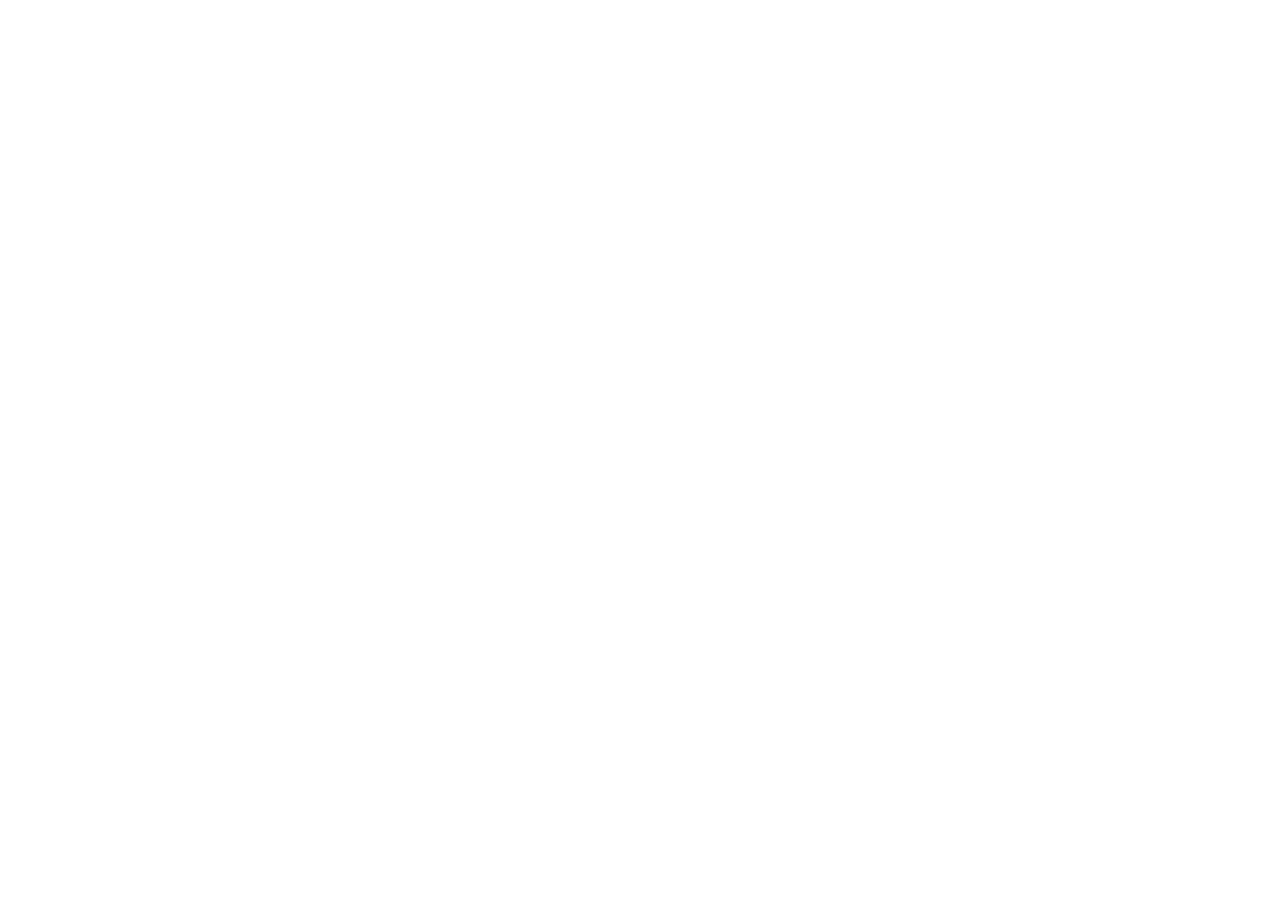
==== html/catalogue.html @ 39ca8e76 "fin" ====
<!DOCTYPE html>
<html lang="en">
<head>
    <meta charset="UTF-8">
    <meta name="viewport" content="width=device-width, initial-scale=1.0">
    <meta name="description" content="Retrouvez toutes nos catégories de vetement de seconde main">
    <title>Catalogue-Restyle</title>
</head>
<body>
    
</body>
</html>
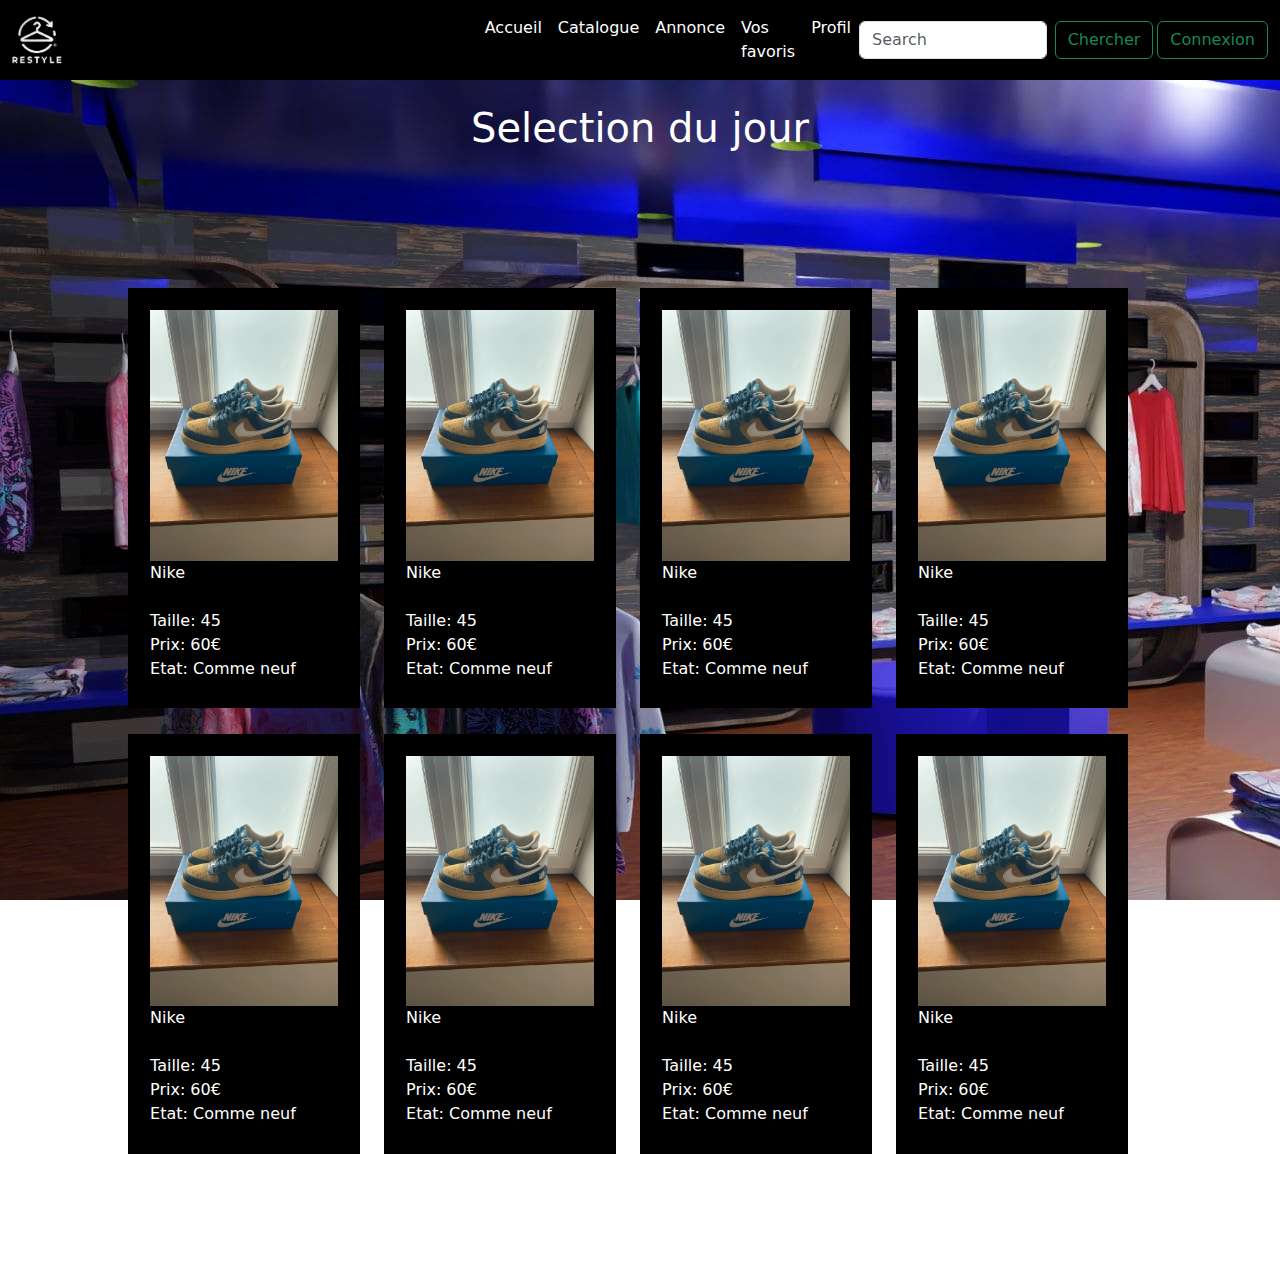
==== commit 061ed03d: "creation catalogue plus disposition article" ====
--- a/html/catalogue.html
+++ b/html/catalogue.html
@@ -1,12 +1,230 @@
 <!DOCTYPE html>
-<html lang="en">
-<head>
-    <meta charset="UTF-8">
-    <meta name="viewport" content="width=device-width, initial-scale=1.0">
-    <meta name="description" content="Retrouvez toutes nos catégories de vetement de seconde main">
+<html lang="fr">
+  <head>
+    <meta charset="UTF-8" />
+    <meta name="viewport" content="width=device-width, initial-scale=1.0" />
+    <meta
+      name="description"
+      content="Retrouvez toutes nos catégories de vetement de seconde main"
+    />
+    <link
+      href="https://cdn.jsdelivr.net/npm/bootstrap@5.3.3/dist/css/bootstrap.min.css"
+      rel="stylesheet"
+      integrity="sha384-QWTKZyjpPEjISv5WaRU9OFeRpok6YctnYmDr5pNlyT2bRjXh0JMhjY6hW+ALEwIH"
+      crossorigin="anonymous"
+    />
+    <link rel="stylesheet" href="../style/catalogue.css" />
     <title>Catalogue-Restyle</title>
-</head>
-<body>
-    
-</body>
-</html>+  </head>
+  <body>
+    <header>
+      <nav class="navbar navbar-expand-lg" style="background-color: #000000" ;>
+        <div class="container-fluid">
+          <img class="logo" src="../images/logo-market.png" alt="logo" />
+          <button
+            class="navbar-toggler"
+            type="button"
+            data-bs-toggle="collapse"
+            data-bs-target="#navbarSupportedContent"
+            aria-controls="navbarSupportedContent"
+            aria-expanded="false"
+            aria-label="Toggle navigation"
+          >
+            <span class="navbar-toggler-icon"></span>
+          </button>
+          <div class="collapse navbar-collapse" id="navbarSupportedContent">
+            <ul class="navbar-nav me-auto mb-2 mb-lg-0">
+              <li class="nav-item">
+                <a class="nav-link" aria-current="page" href="../index.html"
+                  >Accueil</a
+                >
+              </li>
+              <li class="nav-item">
+                <a class="nav-link" href="../html/catalogue.html">Catalogue</a>
+              </li>
+              <li class="nav-item">
+                <a class="nav-link" href="../html/annonce.html">Annonce</a>
+              </li>
+              <li class="nav-item">
+                <a class="nav-link" href="#">Vos favoris</a>
+              </li>
+              <li class="nav-item">
+                <a class="nav-link" href="#">Profil</a>
+              </li>
+            </ul>
+            <form class="d-flex" role="search">
+              <input
+                class="form-control me-2"
+                type="search"
+                placeholder="Search"
+                aria-label="Search"
+              />
+              <button class="btn btn-outline-success" type="submit">
+                Chercher
+              </button>
+            </form>
+            <button class="btn btn-outline-success Chercher" type="submit">
+              Connexion
+            </button>
+          </div>
+        </div>
+      </nav>
+    </header>
+    <main>
+      <section>
+        <br />
+        <h1>Selection du jour</h1>
+        <div class="container-article">
+          <div class="row">
+            <div class="col-12 col-md-6 col-lg-3">
+              <a href=""
+                ><div class="cadre">
+                  <img src="../images/air-force.jpeg" alt="" />
+                  <p>
+                    Nike
+                    <br />
+                    <br />
+                    Taille: 45
+                    <br />
+                    Prix: 60€
+                    <br />
+                    Etat: Comme neuf
+                  </p>
+                </div></a
+              >
+            </div>
+            <div class="col-12 col-md-6 col-lg-3">
+              <a href=""
+                ><div class="cadre">
+                  <img src="../images/air-force.jpeg" alt="" />
+                  <p>
+                    Nike
+                    <br />
+                    <br />
+                    Taille: 45
+                    <br />
+                    Prix: 60€
+                    <br />
+                    Etat: Comme neuf
+                  </p>
+                </div></a
+              >
+            </div>
+            <div class="col-12 col-md-6 col-lg-3">
+              <a href=""
+                ><div class="cadre">
+                  <img src="../images/air-force.jpeg" alt="" />
+                  <p>
+                    Nike
+                    <br />
+                    <br />
+                    Taille: 45
+                    <br />
+                    Prix: 60€
+                    <br />
+                    Etat: Comme neuf
+                  </p>
+                </div></a
+              >
+            </div>
+            <div class="col-12 col-md-6 col-lg-3">
+              <a href=""
+                ><div class="cadre">
+                  <img src="../images/air-force.jpeg" alt="" />
+                  <p>
+                    Nike
+                    <br />
+                    <br />
+                    Taille: 45
+                    <br />
+                    Prix: 60€
+                    <br />
+                    Etat: Comme neuf
+                  </p>
+                </div></a
+              >
+            </div>
+          </div>
+        </div>
+        <div class="space"></div>
+        <div class="container-article">
+          <div class="row">
+            <div class="col-12 col-md-6 col-lg-3">
+              <a href=""
+                ><div class="cadre">
+                  <img src="../images/air-force.jpeg" alt="" />
+                  <p>
+                    Nike
+                    <br />
+                    <br />
+                    Taille: 45
+                    <br />
+                    Prix: 60€
+                    <br />
+                    Etat: Comme neuf
+                  </p>
+                </div></a
+              >
+            </div>
+            <div class="col-12 col-md-6 col-lg-3">
+              <a href=""
+                ><div class="cadre">
+                  <img src="../images/air-force.jpeg" alt="" />
+                  <p>
+                    Nike
+                    <br />
+                    <br />
+                    Taille: 45
+                    <br />
+                    Prix: 60€
+                    <br />
+                    Etat: Comme neuf
+                  </p>
+                </div></a
+              >
+            </div>
+            <div class="col-12 col-md-6 col-lg-3">
+              <a href=""
+                ><div class="cadre">
+                  <img src="../images/air-force.jpeg" alt="" />
+                  <p>
+                    Nike
+                    <br />
+                    <br />
+                    Taille: 45
+                    <br />
+                    Prix: 60€
+                    <br />
+                    Etat: Comme neuf
+                  </p>
+                </div></a
+              >
+            </div>
+            <div class="col-12 col-md-6 col-lg-3">
+              <a href=""
+                ><div class="cadre">
+                  <img src="../images/air-force.jpeg" alt="" />
+                  <p>
+                    Nike
+                    <br />
+                    <br />
+                    Taille: 45
+                    <br />
+                    Prix: 60€
+                    <br />
+                    Etat: Comme neuf
+                  </p>
+                </div></a
+              >
+            </div>
+          </div>
+        </div>
+      </section>
+    </main>
+    <script
+      src="https://cdn.jsdelivr.net/npm/bootstrap@5.3.3/dist/js/bootstrap.bundle.min.js"
+      integrity="sha384-YvpcrYf0tY3lHB60NNkmXc5s9fDVZLESaAA55NDzOxhy9GkcIdslK1eN7N6jIeHz"
+      crossorigin="anonymous"
+    ></script>
+  </body>
+</html>
--- a/style/catalogue.css
+++ b/style/catalogue.css
@@ -0,0 +1,77 @@
+body{
+    background-image: url(../images/magasin-2.jpg);
+    background-attachment: fixed;
+}
+
+.logo {
+  height: auto;
+  width: 4%;
+  margin-right: 33%;
+}
+.navbar a{
+    color: white;
+    font-size: 1rem;
+    transition: 0.5s;
+}
+.navbar a:hover{
+  scale: 1.3;
+}
+.navbar-brand {
+  margin: 0;
+  padding: 0;
+}
+.navbar:active {
+  color: aliceblue;
+}
+.nav-link:focus {
+  color: rgb(105, 105, 105);
+}
+.dropdown-menu {
+  background-color: black;
+}
+.nav-link:focus {
+  color: white;
+}
+.navbar a:hover {
+  color: white;
+}
+.dropdown-item:hover {
+  background-color: rgb(55, 55, 55);
+}
+.dropdown-item:active {
+  color: white;
+}
+.Chercher {
+  margin-left: 0.5%;
+}
+h1{
+    text-align: center;
+    color: white    ;
+}
+.container-article a{
+    text-decoration: none;
+    color: rgb(255, 255, 255);
+}
+.row{
+    width: 100%;
+    padding: 10%;
+}
+.row img{
+    width: 90%;
+}
+.cadre{
+    background-color: rgb(0, 0, 0);
+    padding: 5%;
+    border: 10rem black;
+    
+}
+.cadre img{
+    margin-left: 5%;
+    margin-top: 5%;
+}
+.space{
+    margin-top: -18%;
+}
+.cadre p{
+    margin-left:5%;
+}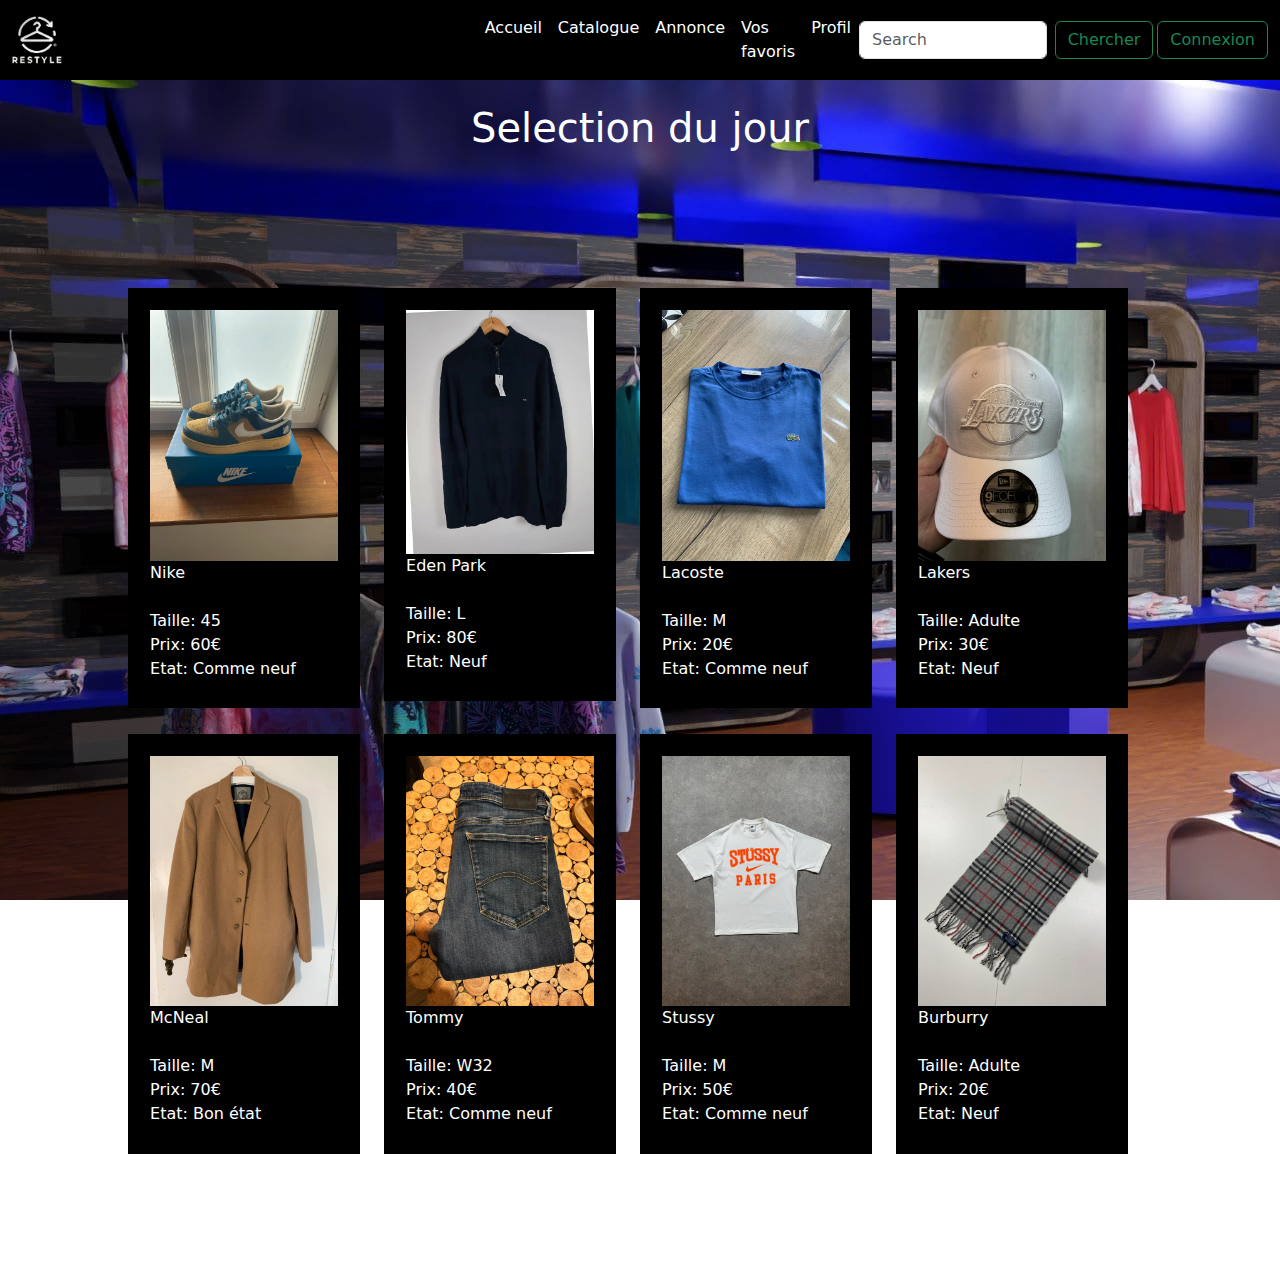
==== commit 2023fd08: "ajout animation" ====
--- a/html/catalogue.html
+++ b/html/catalogue.html
@@ -49,7 +49,7 @@
                 <a class="nav-link" href="#">Vos favoris</a>
               </li>
               <li class="nav-item">
-                <a class="nav-link" href="#">Profil</a>
+                <a class="nav-link" href="../html/profil.html">Profil</a>
               </li>
             </ul>
             <form class="d-flex" role="search">
@@ -96,50 +96,50 @@
             <div class="col-12 col-md-6 col-lg-3">
               <a href=""
                 ><div class="cadre">
-                  <img src="../images/air-force.jpeg" alt="" />
-                  <p>
-                    Nike
-                    <br />
-                    <br />
-                    Taille: 45
-                    <br />
-                    Prix: 60€
-                    <br />
-                    Etat: Comme neuf
-                  </p>
-                </div></a
-              >
-            </div>
-            <div class="col-12 col-md-6 col-lg-3">
-              <a href=""
-                ><div class="cadre">
-                  <img src="../images/air-force.jpeg" alt="" />
-                  <p>
-                    Nike
-                    <br />
-                    <br />
-                    Taille: 45
-                    <br />
-                    Prix: 60€
-                    <br />
-                    Etat: Comme neuf
-                  </p>
-                </div></a
-              >
-            </div>
-            <div class="col-12 col-md-6 col-lg-3">
-              <a href=""
-                ><div class="cadre">
-                  <img src="../images/air-force.jpeg" alt="" />
-                  <p>
-                    Nike
-                    <br />
-                    <br />
-                    Taille: 45
-                    <br />
-                    Prix: 60€
-                    <br />
-                    Etat: Comme neuf
+                  <img src="../images/pull-eden.jpeg" alt="" />
+                  <p>
+                    Eden Park
+                    <br />
+                    <br />
+                    Taille: L
+                    <br />
+                    Prix: 80€
+                    <br />
+                    Etat: Neuf
+                  </p>
+                </div></a
+              >
+            </div>
+            <div class="col-12 col-md-6 col-lg-3">
+              <a href=""
+                ><div class="cadre">
+                  <img src="../images/lacoste.jpeg" alt="" />
+                  <p>
+                    Lacoste
+                    <br />
+                    <br />
+                    Taille: M
+                    <br />
+                    Prix: 20€
+                    <br />
+                    Etat: Comme neuf
+                  </p>
+                </div></a
+              >
+            </div>
+            <div class="col-12 col-md-6 col-lg-3">
+              <a href=""
+                ><div class="cadre">
+                  <img src="../images/lakers.jpeg" alt="" />
+                  <p>
+                    Lakers
+                    <br />
+                    <br />
+                    Taille: Adulte
+                    <br />
+                    Prix: 30€
+                    <br />
+                    Etat: Neuf
                   </p>
                 </div></a
               >
@@ -152,67 +152,67 @@
             <div class="col-12 col-md-6 col-lg-3">
               <a href=""
                 ><div class="cadre">
-                  <img src="../images/air-force.jpeg" alt="" />
-                  <p>
-                    Nike
-                    <br />
-                    <br />
-                    Taille: 45
-                    <br />
-                    Prix: 60€
-                    <br />
-                    Etat: Comme neuf
-                  </p>
-                </div></a
-              >
-            </div>
-            <div class="col-12 col-md-6 col-lg-3">
-              <a href=""
-                ><div class="cadre">
-                  <img src="../images/air-force.jpeg" alt="" />
-                  <p>
-                    Nike
-                    <br />
-                    <br />
-                    Taille: 45
-                    <br />
-                    Prix: 60€
-                    <br />
-                    Etat: Comme neuf
-                  </p>
-                </div></a
-              >
-            </div>
-            <div class="col-12 col-md-6 col-lg-3">
-              <a href=""
-                ><div class="cadre">
-                  <img src="../images/air-force.jpeg" alt="" />
-                  <p>
-                    Nike
-                    <br />
-                    <br />
-                    Taille: 45
-                    <br />
-                    Prix: 60€
-                    <br />
-                    Etat: Comme neuf
-                  </p>
-                </div></a
-              >
-            </div>
-            <div class="col-12 col-md-6 col-lg-3">
-              <a href=""
-                ><div class="cadre">
-                  <img src="../images/air-force.jpeg" alt="" />
-                  <p>
-                    Nike
-                    <br />
-                    <br />
-                    Taille: 45
-                    <br />
-                    Prix: 60€
-                    <br />
-                    Etat: Comme neuf
+                  <img src="../images/manteau.jpeg" alt="" />
+                  <p>
+                     McNeal
+                    <br />
+                    <br />
+                    Taille: M
+                    <br />
+                    Prix: 70€
+                    <br />
+                    Etat: Bon état
+                  </p>
+                </div></a
+              >
+            </div>
+            <div class="col-12 col-md-6 col-lg-3">
+              <a href=""
+                ><div class="cadre">
+                  <img src="../images/jean.jpeg" alt="" />
+                  <p>
+                    Tommy
+                    <br />
+                    <br />
+                    Taille: W32
+                    <br />
+                    Prix: 40€
+                    <br />
+                    Etat: Comme neuf
+                  </p>
+                </div></a
+              >
+            </div>
+            <div class="col-12 col-md-6 col-lg-3">
+              <a href=""
+                ><div class="cadre">
+                  <img src="../images/stussy.jpeg" alt="" />
+                  <p>
+                    Stussy
+                    <br />
+                    <br />
+                    Taille: M
+                    <br />
+                    Prix: 50€
+                    <br />
+                    Etat: Comme neuf
+                  </p>
+                </div></a
+              >
+            </div>
+            <div class="col-12 col-md-6 col-lg-3">
+              <a href=""
+                ><div class="cadre">
+                  <img src="../images/burburry.jpeg" alt="" />
+                  <p>
+                    Burburry
+                    <br />
+                    <br />
+                    Taille: Adulte
+                    <br />
+                    Prix: 20€
+                    <br />
+                    Etat: Neuf
                   </p>
                 </div></a
               >
--- a/style/catalogue.css
+++ b/style/catalogue.css
@@ -63,6 +63,7 @@
     background-color: rgb(0, 0, 0);
     padding: 5%;
     border: 10rem black;
+    transition: 0.5s;
     
 }
 .cadre img{
@@ -74,4 +75,7 @@
 }
 .cadre p{
     margin-left:5%;
+}
+.cadre:hover{
+    scale: 1.2;
 }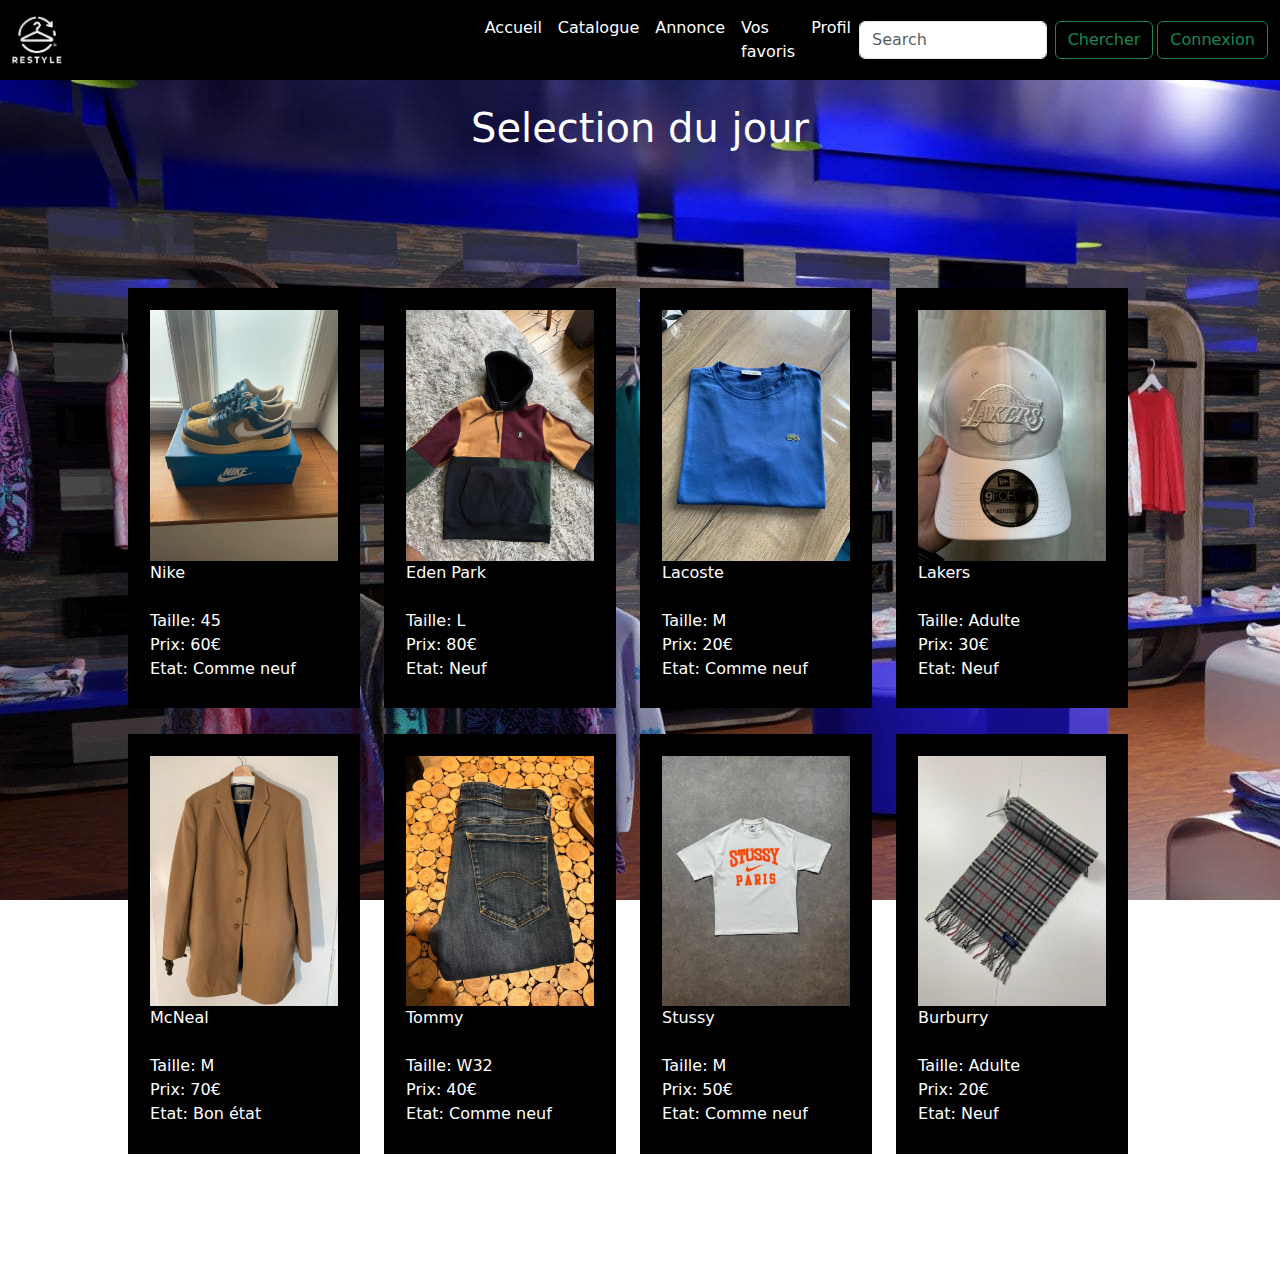
==== commit c91757e2: "page 404" ====
--- a/html/catalogue.html
+++ b/html/catalogue.html
@@ -46,7 +46,7 @@
                 <a class="nav-link" href="../html/annonce.html">Annonce</a>
               </li>
               <li class="nav-item">
-                <a class="nav-link" href="#">Vos favoris</a>
+                <a class="nav-link" href="../html/favoris.html">Vos favoris</a>
               </li>
               <li class="nav-item">
                 <a class="nav-link" href="../html/profil.html">Profil</a>
@@ -77,7 +77,7 @@
         <div class="container-article">
           <div class="row">
             <div class="col-12 col-md-6 col-lg-3">
-              <a href=""
+              <a href="../html/produit-1.html"
                 ><div class="cadre">
                   <img src="../images/air-force.jpeg" alt="" />
                   <p>
@@ -94,9 +94,9 @@
               >
             </div>
             <div class="col-12 col-md-6 col-lg-3">
-              <a href=""
-                ><div class="cadre">
-                  <img src="../images/pull-eden.jpeg" alt="" />
+              <a href="../html/produit2.html"
+                ><div class="cadre">
+                  <img src="../images/sweat-eden.jpeg" alt="" />
                   <p>
                     Eden Park
                     <br />
--- a/style/catalogue.css
+++ b/style/catalogue.css
@@ -1,19 +1,24 @@
-body{
-    background-image: url(../images/magasin-2.jpg);
-    background-attachment: fixed;
+body {
+  background-image: url(../images/magasin-2.jpg);
+  background-attachment: fixed;
 }
-
+header {
+  position: sticky;
+  top: 0;
+  left: 0;
+  z-index: 10;
+}
 .logo {
   height: auto;
   width: 4%;
   margin-right: 33%;
 }
-.navbar a{
-    color: white;
-    font-size: 1rem;
-    transition: 0.5s;
+.navbar a {
+  color: white;
+  font-size: 1rem;
+  transition: 0.5s;
 }
-.navbar a:hover{
+.navbar a:hover {
   scale: 1.3;
 }
 .navbar-brand {
@@ -44,38 +49,45 @@
 .Chercher {
   margin-left: 0.5%;
 }
-h1{
-    text-align: center;
-    color: white    ;
+h1 {
+  text-align: center;
+  color: white;
 }
-.container-article a{
-    text-decoration: none;
-    color: rgb(255, 255, 255);
+.container-article a {
+  text-decoration: none;
+  color: rgb(255, 255, 255);
 }
-.row{
-    width: 100%;
-    padding: 10%;
+.row {
+  width: 100%;
+  padding: 10%;
 }
-.row img{
-    width: 90%;
+.row img {
+  width: 90%;
 }
-.cadre{
-    background-color: rgb(0, 0, 0);
-    padding: 5%;
-    border: 10rem black;
-    transition: 0.5s;
-    
+.cadre {
+  background-color: rgb(0, 0, 0);
+  padding: 5%;
+  border: 10rem black;
+  transition: 0.5s;
 }
-.cadre img{
-    margin-left: 5%;
-    margin-top: 5%;
+.cadre img {
+  margin-left: 5%;
+  margin-top: 5%;
 }
-.space{
-    margin-top: -18%;
+.space {
+  margin-top: -18%;
 }
-.cadre p{
-    margin-left:5%;
+.cadre p {
+  margin-left: 5%;
 }
-.cadre:hover{
-    scale: 1.2;
+.cadre:hover {
+  scale: 1.2;
+}
+@media (max-width: 426px){
+
+body{
+  background-color: black;
+  background-image: none;
+}
+
 }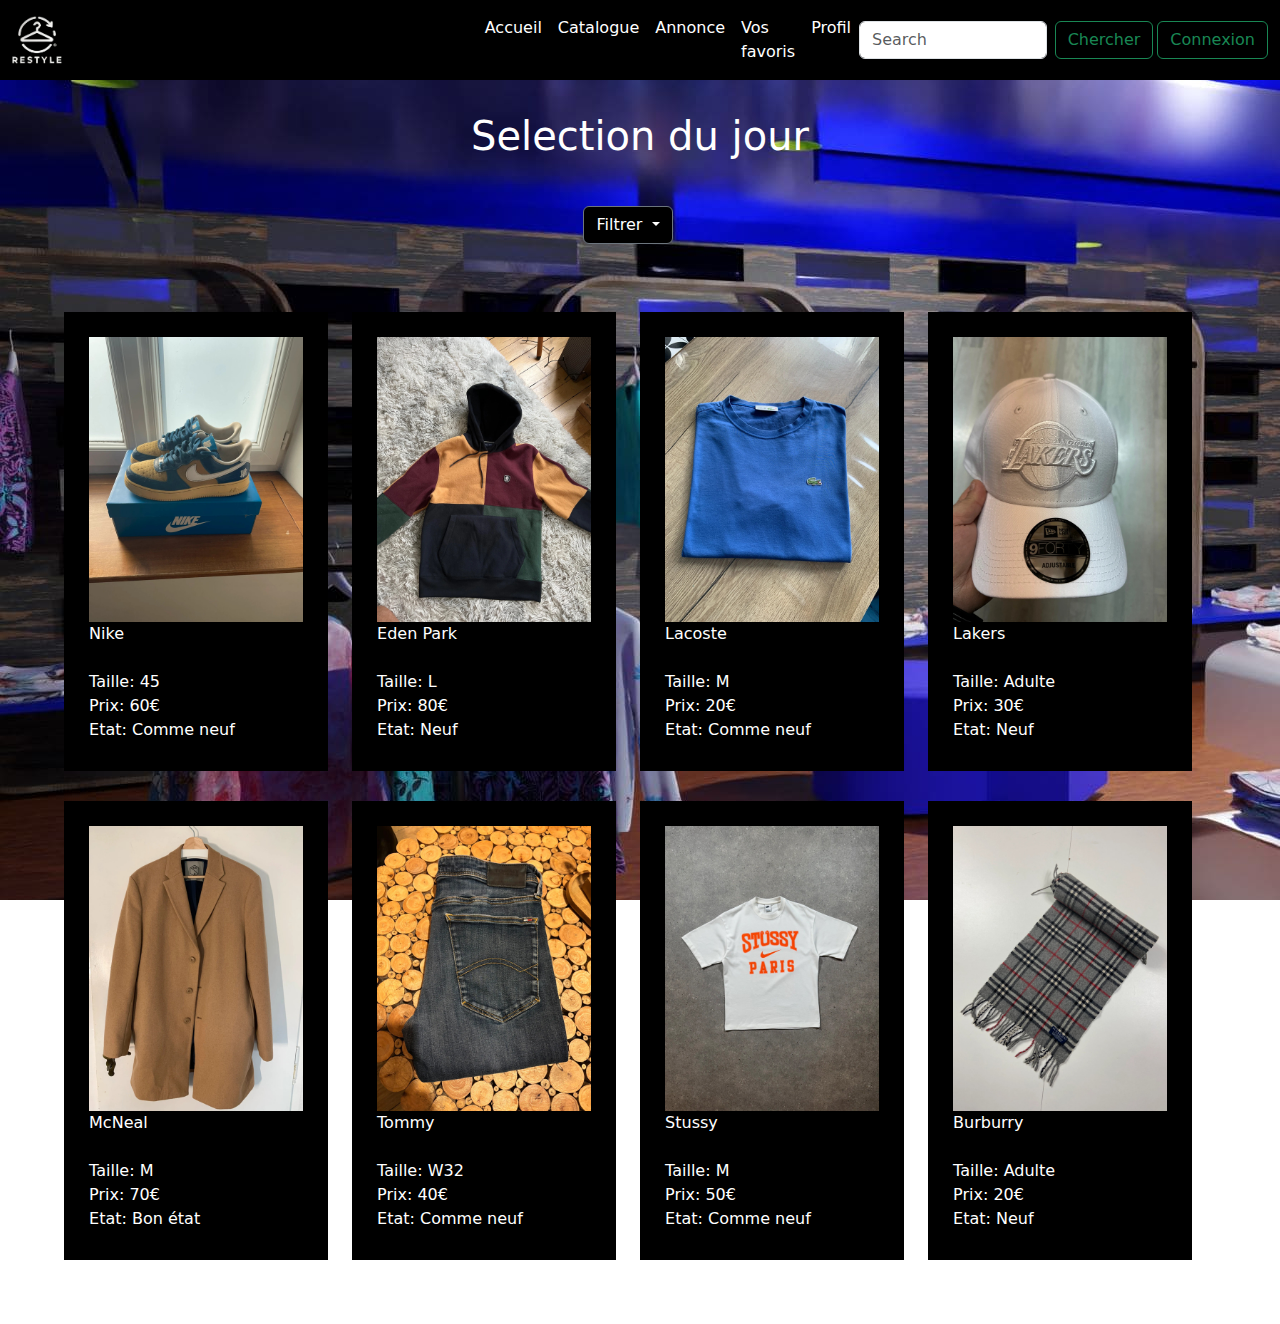
==== commit d2476217: "bouton filtre" ====
--- a/html/catalogue.html
+++ b/html/catalogue.html
@@ -73,7 +73,28 @@
     <main>
       <section>
         <br />
-        <h1>Selection du jour</h1>
+        <h1 class="text-center">Selection du jour</h1>
+        <div class="container-button">
+          <div class="row text-center">
+            <div class="col-12 col-md-12 col-lg-12">
+              <div class="dropdown-center">
+                <button
+                  class="btn btn-secondary dropdown-toggle"
+                  type="button"
+                  data-bs-toggle="dropdown"
+                  aria-expanded="false"
+                >
+                  Filtrer
+                </button>
+                <ul class="dropdown-menu">
+                  <li><a class="dropdown-item" href="#">Chaussures</a></li>
+                  <li><a class="dropdown-item" href="#">Hauts</a></li>
+                  <li><a class="dropdown-item" href="#">Pantalon</a></li>
+                </ul>
+              </div>
+            </div>
+          </div>
+        </div>
         <div class="container-article">
           <div class="row">
             <div class="col-12 col-md-6 col-lg-3">
@@ -154,7 +175,7 @@
                 ><div class="cadre">
                   <img src="../images/manteau.jpeg" alt="" />
                   <p>
-                     McNeal
+                    McNeal
                     <br />
                     <br />
                     Taille: M
--- a/style/catalogue.css
+++ b/style/catalogue.css
@@ -59,7 +59,8 @@
 }
 .row {
   width: 100%;
-  padding: 10%;
+  padding: 5%;
+  margin-top: -10%;
 }
 .row img {
   width: 90%;
@@ -69,6 +70,7 @@
   padding: 5%;
   border: 10rem black;
   transition: 0.5s;
+  margin-top: 50%;
 }
 .cadre img {
   margin-left: 5%;
@@ -81,8 +83,27 @@
   margin-left: 5%;
 }
 .cadre:hover {
-  scale: 1.2;
+  scale: 1.05;
 }
+.dropdown-menu{
+  background-color: black;
+}
+.btn-secondary{
+  background-color: black;
+  text-align: center;
+  margin-top: 3%;  
+}
+.dropdown-item{
+  color: white;
+}
+.dropdown-item:hover{
+  color: white;
+}
+.text-center{
+  margin-top: 0.5rem;
+  padding: 0;
+}
+
 @media (max-width: 426px){
 
 body{
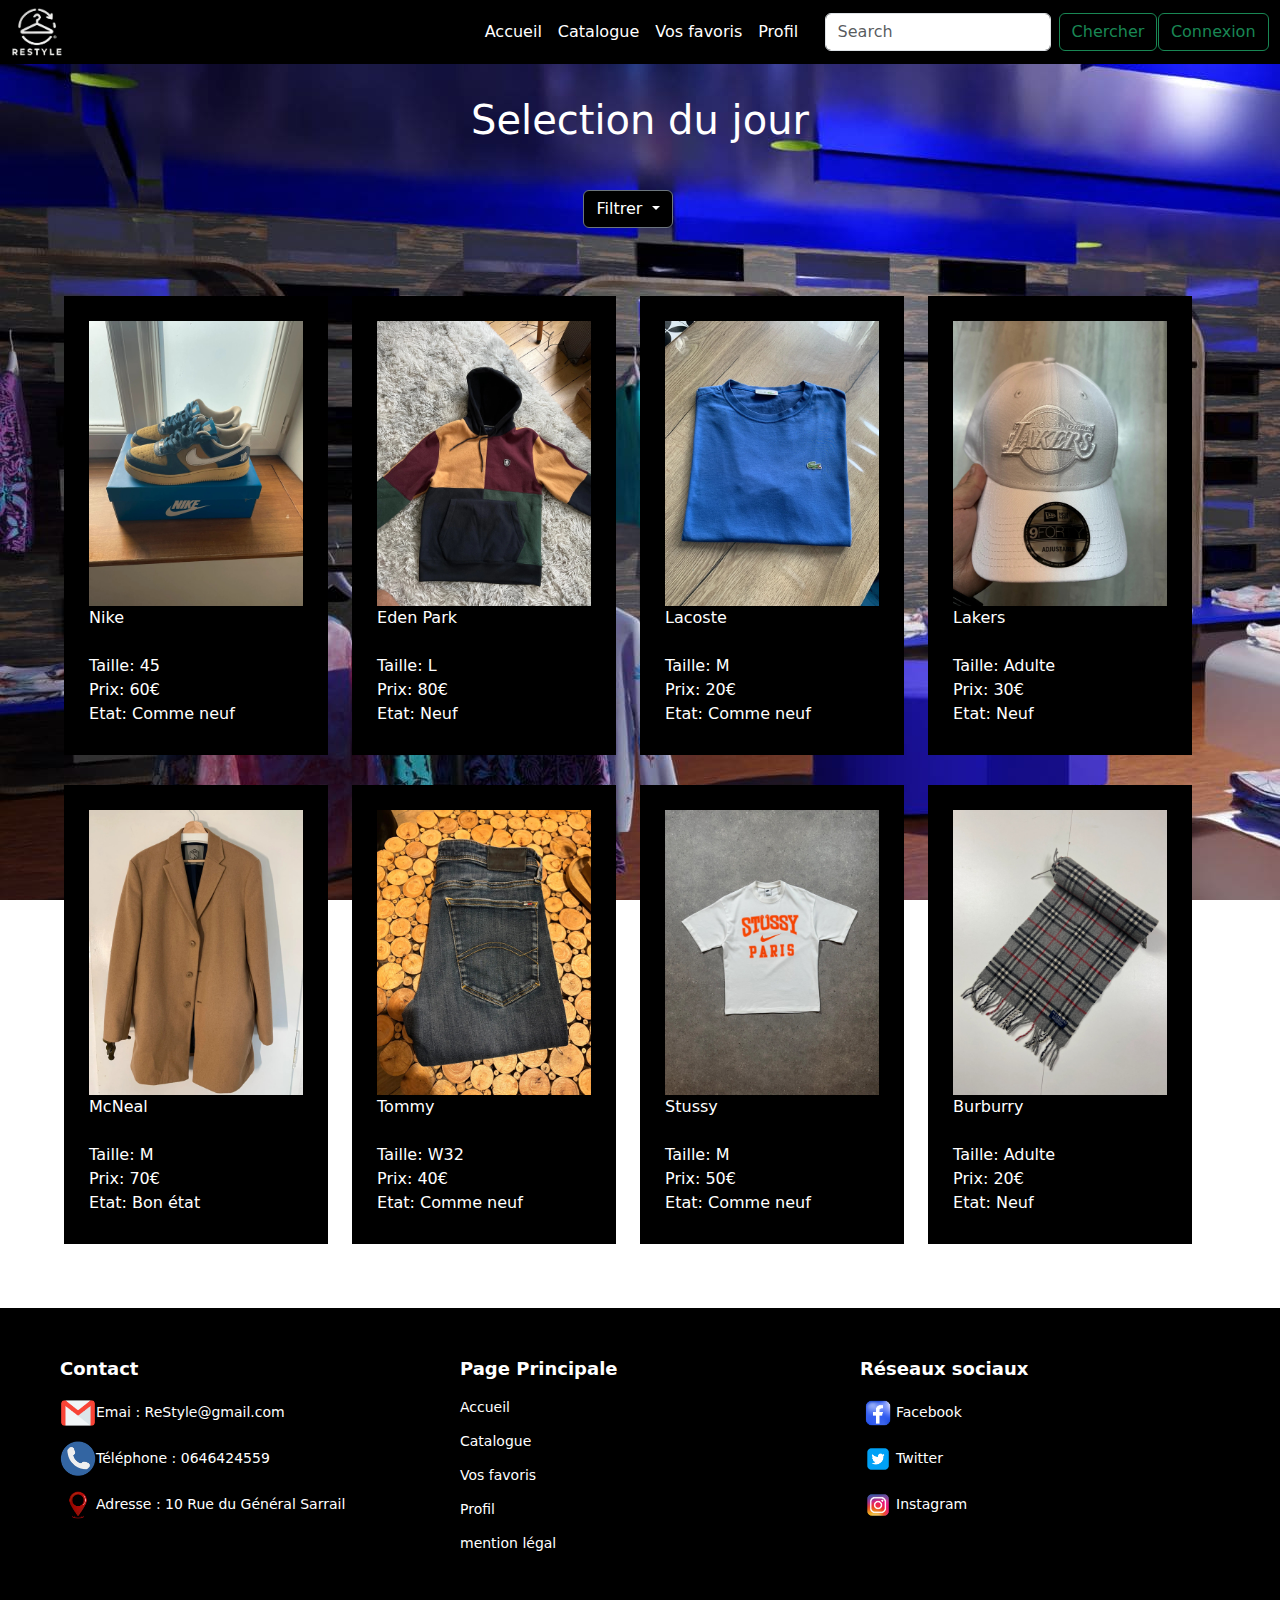
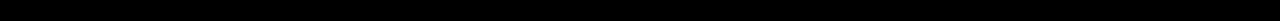
==== commit ef64f3c6: "fin" ====
--- a/html/catalogue.html
+++ b/html/catalogue.html
@@ -43,13 +43,12 @@
                 <a class="nav-link" href="../html/catalogue.html">Catalogue</a>
               </li>
               <li class="nav-item">
-                <a class="nav-link" href="../html/annonce.html">Annonce</a>
+                <a class="nav-link" href="../compte/favoris.html"
+                  >Vos favoris</a
+                >
               </li>
               <li class="nav-item">
-                <a class="nav-link" href="../html/favoris.html">Vos favoris</a>
-              </li>
-              <li class="nav-item">
-                <a class="nav-link" href="../html/profil.html">Profil</a>
+                <a class="nav-link" href="../compte/profil.html">Profil</a>
               </li>
             </ul>
             <form class="d-flex" role="search">
@@ -63,9 +62,11 @@
                 Chercher
               </button>
             </form>
-            <button class="btn btn-outline-success Chercher" type="submit">
-              Connexion
-            </button>
+            <a href="../html/connexion.html"
+              ><button class="btn btn-outline-success Chercher" type="submit">
+                Connexion
+              </button></a
+            >
           </div>
         </div>
       </nav>
@@ -132,7 +133,7 @@
               >
             </div>
             <div class="col-12 col-md-6 col-lg-3">
-              <a href=""
+              <a href="../html/produit-3.html"
                 ><div class="cadre">
                   <img src="../images/lacoste.jpeg" alt="" />
                   <p>
@@ -242,6 +243,82 @@
         </div>
       </section>
     </main>
+    <footer class="footer">
+      <div class="footer-container">
+        <div class="footer-column">
+          <h3 class="h3-footer">Contact</h3>
+          <ul>
+            <li>
+              <a href="mailto:Cinéflix@gmail.com"
+                ><img src="../images/gmail.png" alt="logo gmail" />Emai :
+                ReStyle@gmail.com</a
+              >
+            </li>
+            <li>
+              <a href="tel:0646424559"
+                ><img
+                  src="../images/logo-tel.png"
+                  alt="logo telephone"
+                />Téléphone : 0646424559</a
+              >
+            </li>
+            <li>
+              <a
+                href="https://www.google.fr/maps/place/10+Rue+du+G%C3%A9n%C3%A9ral+Sarrail,+76000+Rouen/@49.4411767,1.1034718,16z/data=!3m1!4b1!4m6!3m5!1s0x47e0de80037b0b31:0xc44b86a6389ced60!8m2!3d49.4411767!4d1.1034718!16s%2Fg%2F11c2h9ws0b?entry=ttu&g_ep=EgoyMDI0MTExMy4xIKXMDSoASAFQAw%3D%3D"
+                target="_blank"
+                ><img
+                  src="../images/logo-loc.png"
+                  alt="logo localisation"
+                />Adresse : 10 Rue du Général Sarrail</a
+              >
+            </li>
+          </ul>
+        </div>
+        <div class="footer-column">
+          <h3 class="h3-footer">Page Principale</h3>
+          <ul>
+            <li><a href="../Index.html">Accueil</a></li>
+            <li><a href="../html/catalogue.html">Catalogue</a></li>
+            <li><a href="../compte/favoris.html">Vos favoris</a></li>
+            <li><a href="../compte/profil.html">Profil</a></li>
+            <li>
+              <a href="../html/mention.html " target="_blank">mention légal </a>
+            </li>
+          </ul>
+        </div>
+        <div class="footer-column">
+          <h3 class="h3-footer">Réseaux sociaux</h3>
+          <ul>
+            <li>
+              <a
+                href="https://www.facebook.com/login/?next=https%3A%2F%2Fwww.facebook.com%2F%3Flocale%3Dfr_FR"
+                target="_blank"
+                ><img
+                  src="../images/facebook.png"
+                  alt="log facebook"
+                />Facebook</a
+              >
+            </li>
+            <li>
+              <a href="https://x.com/?lang=fr" target="_blank"
+                ><img
+                  src="../images/twitter.png"
+                  alt="logo twitter"
+                />Twitter</a
+              >
+            </li>
+            <li>
+              <a href="https://www.instagram.com/" target="_blank"
+                ><img
+                  src="../images/insta.png"
+                  alt="logo instagram"
+                />Instagram</a
+              >
+            </li>
+          </ul>
+        </div>
+      </div>
+    </footer>
     <script
       src="https://cdn.jsdelivr.net/npm/bootstrap@5.3.3/dist/js/bootstrap.bundle.min.js"
       integrity="sha384-YvpcrYf0tY3lHB60NNkmXc5s9fDVZLESaAA55NDzOxhy9GkcIdslK1eN7N6jIeHz"
--- a/style/catalogue.css
+++ b/style/catalogue.css
@@ -103,7 +103,63 @@
   margin-top: 0.5rem;
   padding: 0;
 }
+.footer {
+  background-color: #000;
+  color: white;
+  padding: 50px 20px;
+  
+}
 
+.footer-container {
+  display: flex;
+  justify-content: space-between;
+  max-width: 1200px;
+  margin: 0 auto;
+}
+
+.footer-column {
+  flex: 1;
+  margin: 0 20px;
+  text-align: start;
+}
+
+.footer-column h3 {
+  font-size: 18px;
+  margin-bottom: 15px;
+  font-weight: bold;
+}
+
+.footer-column ul {
+  list-style: none;
+  padding: 0;
+}
+
+.footer-column ul li {
+  margin-bottom: 10px;
+}
+
+.footer-column ul li a {
+  text-decoration: none;
+  color: white;
+  font-size: 14px;
+  transition: color 0.3s;
+}
+
+
+.footer-column img {
+  height: auto;
+  width: 10%;
+}
+@media (max-width: 769px){
+  .footer-container {
+    flex-direction: column;
+    align-items: center;
+  }
+
+  .footer-column {
+    margin-bottom: 30px;
+  }
+  }
 @media (max-width: 426px){
 
 body{
